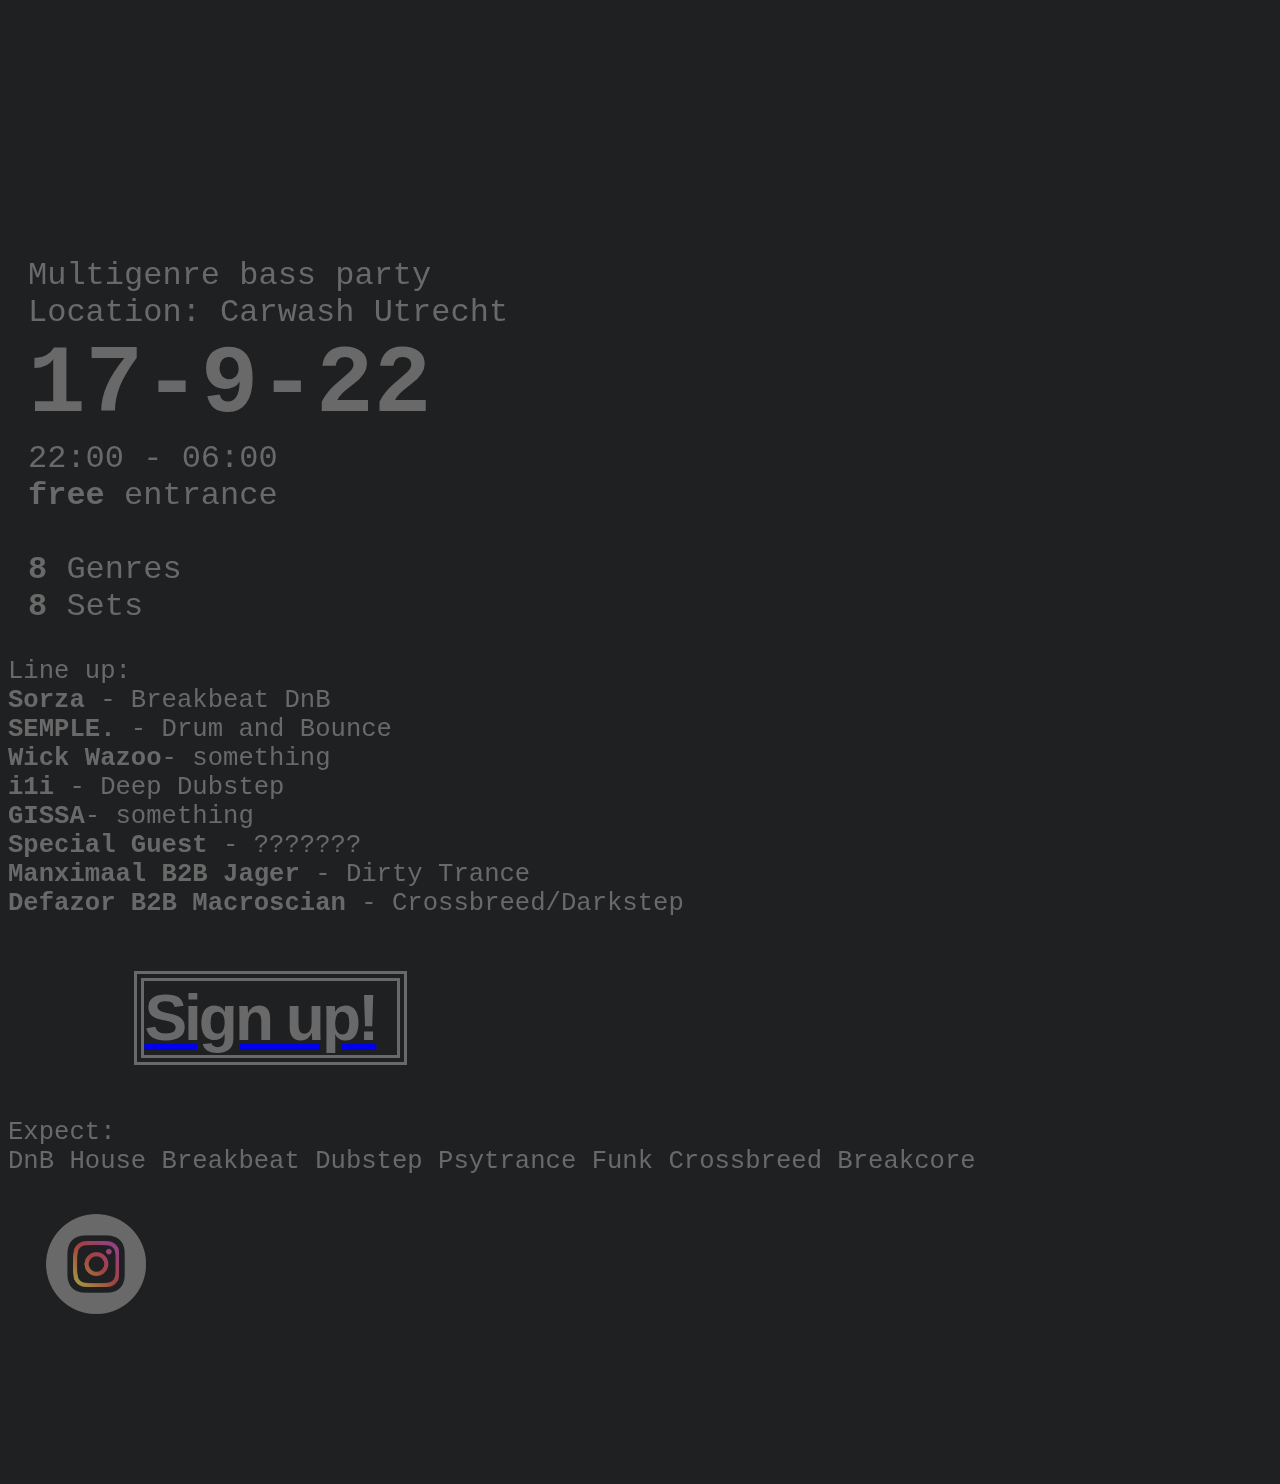
==== index.html @ b0ab2540 "Update index.html" ====
<!DOCTYPE HTML>
<HTML>

 <link href="SSTentacles1.css" rel="stylesheet" type="text/css" media="screen">
<style>  
    @import url('https://fonts.googleapis.com/css2?family=Russo+One');
      h1 {
        font-family: 'Russo One', sans-serif;
      }</style>
    
        <BODY>  <div id="div">

    
    <div class= "rightbox"><H1 class="ClickTitle">Tentacles</H1></div>
       <div class= "textDiv">
           
          <p><br>Multigenre bass party<br>
Location: Carwash Utrecht<br>
<span class= "date">17-9-22</span><br>
            22:00 - 06:00<br>
<span class= "important">free</span> entrance<br><br>
              <span class= "important">8</span> Genres<br> <span class= "important">8</span> Sets
           </p></div>
    
    <p1>Line up:<br>
        <span class= "important">Sorza</span>  -  Breakbeat DnB<br> 
        <span class= "important">SEMPLE.</span>  -  Drum and Bounce<br>
        <span class= "important">Wick Wazoo</span>-  something<br>
        <span class= "important">i1i</span>  -  Deep Dubstep<br>
        <span class= "important">GISSA</span>-  something<br>
        <span class= "important">Special Guest  </span >-  ???????<br>
        <span class= "important">Manximaal B2B Jager</span>  -  Dirty Trance<br>
        <span class= "important">Defazor B2B Macroscian</span>  -  Crossbreed/Darkstep<br>
      
</p1>
  <div class = "Clickbox"> <a href="https://forms.gle/Zi3tJeUxb8WUtv3z8" target="_blank_parent"><h2>
    Sign up!
    
        </h2>    </a></div>
           
    
    <p1>
             Expect:<br>
DnB House Breakbeat Dubstep Psytrance Funk Crossbreed Breakcore <br>

            
            <a href="https://www.instagram.com/tentacles_events/" target="_blank_parent"><img src="Instagram_3.png"class="smallicon"></a> 
       

            
            
          
  <br> <br>    <br> <br> <br>     </p1>
</div>

            
</BODY>
        
            
    
        
          
</HTML>
---- SSTentacles1.css ----
#div{
   background : url('https://studenthome.hku.nl/~aron.bockting/projects/CarWash/PngTentacleV5.png') no-repeat;
   background-size : cover;
      
      max-height: 100%;
   min-height : 792px;
      left: 10%
          
    max-width: 80%;
   min-width: 619px;
      z-index: -2;
      height: 100%
      position: inherit;

      
  }

h1 {
  color: #1f2022;
   font-family: 'Russo One', sans-serif;
    font-weight: bold;
  font-size: 1200%;
    letter-spacing: -12px;
    z-index: -1;
    
    

    animation-name: Title_anim;
  animation-duration: 3200ms;
    animation-iteration-count: infinite;
    animation-timing-function:ease-in-out;  
  animation-delay: 1750ms;

}
h2 {
    margin-left: 10%;
    
  color: dimgray;
   font-family: 'Russo   One', sans-serif;
    font-weight: bold;
  font-size: 400%;
    letter-spacing: -3px;
    z-index: 0;
    

   animation-name: WordComeUp_anim;
      animation-duration: 4250ms;
    z-index: 2;
    

        text-align: center;
    width:20%;
    display: flex;
    
    flex-wrap: wrap;
    border: 10px;
    border-style: double;
    border-color: dimgray;

    animation-timing-function:ease-in-out;  

}
p1  {
  color: dimgray;
  font-family: courier;
   right: 200px;
    
  font-size: 160%;
     animation-name: WordComeUp_anim;
      animation-duration: 4250ms;
    z-index: 2;

    animation-timing-function:ease-in-out;  
}
p  {
  color: dimgray;
  font-family: courier;
    margin-left: 20px;
  font-size: 200%;
     animation-name: WordComeUp_anim;
      animation-duration: 4250ms;
    z-index: 2;

    animation-timing-function:ease-in-out;  
}

.textDiv{
    padding-top: 180px;
  
}
.smallicon{
    margin:3%;
 
}
.important{
    font-weight: bold;
}



.date{
    font-weight: bold;
    word-spacing: 20px;
    font-size: 300%;
}
body {
background:#1f2022;
    padding: none;
    margin: none;
          z-index: -2;
 animation-name: Background_anim;
  animation-duration: 1500ms;
  
}
.kiekje{transition: 3s ease;display:inline-block; }
.photobubble{align-items: center;}
.container{
  position: relative;
  text-align: center;
  color: white;
}
.rightbox{
    top:-80px;
        right:5%;
    position:fixed;
    text-align: right;
    display:flex;
     z-index: -2;
   
     
    
}


    @media only screen and (max-width: 1000px) {
        h1{
            display:flex;
            position:static;
        }
        h2{
          font-size: 800%;  
            width: 60%
               
        }
p{
       
        font-size: 340%;
    }
        p1{
       
        font-size: 200%;
    }
        #div{
            max-width: 100%;
        }
  
        }
}
   


.icon {
  position: absolute;
  top: 50%;
  left: 50%;
  transform: translate(-50%, -50%);
  -ms-transform: translate(-50%, -50%);
  text-align: center;
    
}
@keyframes WordComeUp_anim{
    0% {opacity: 0%;}
    
    80% {opacity: 0%;}
    100%{opacity:100%;}
}
@keyframes Title_anim {
  0%   {color:#1f2022;}
  6%  {color:#444444;}
30%  {color:#1f2022;}
    34%  {color: #666666; }
    58%  {color:#1f2022; }
    62%  {color:#444444; }
        86%  {color:#1f2022; }
        100%  {color:#1f2022; }
}
@keyframes Background_anim {
 0%   {background-color:#1f2022; 
    }
     60%   {color:#1f2022; 
    }
75%  {background-color:#444444; }
  100% {background-color:#1f2022; }


}
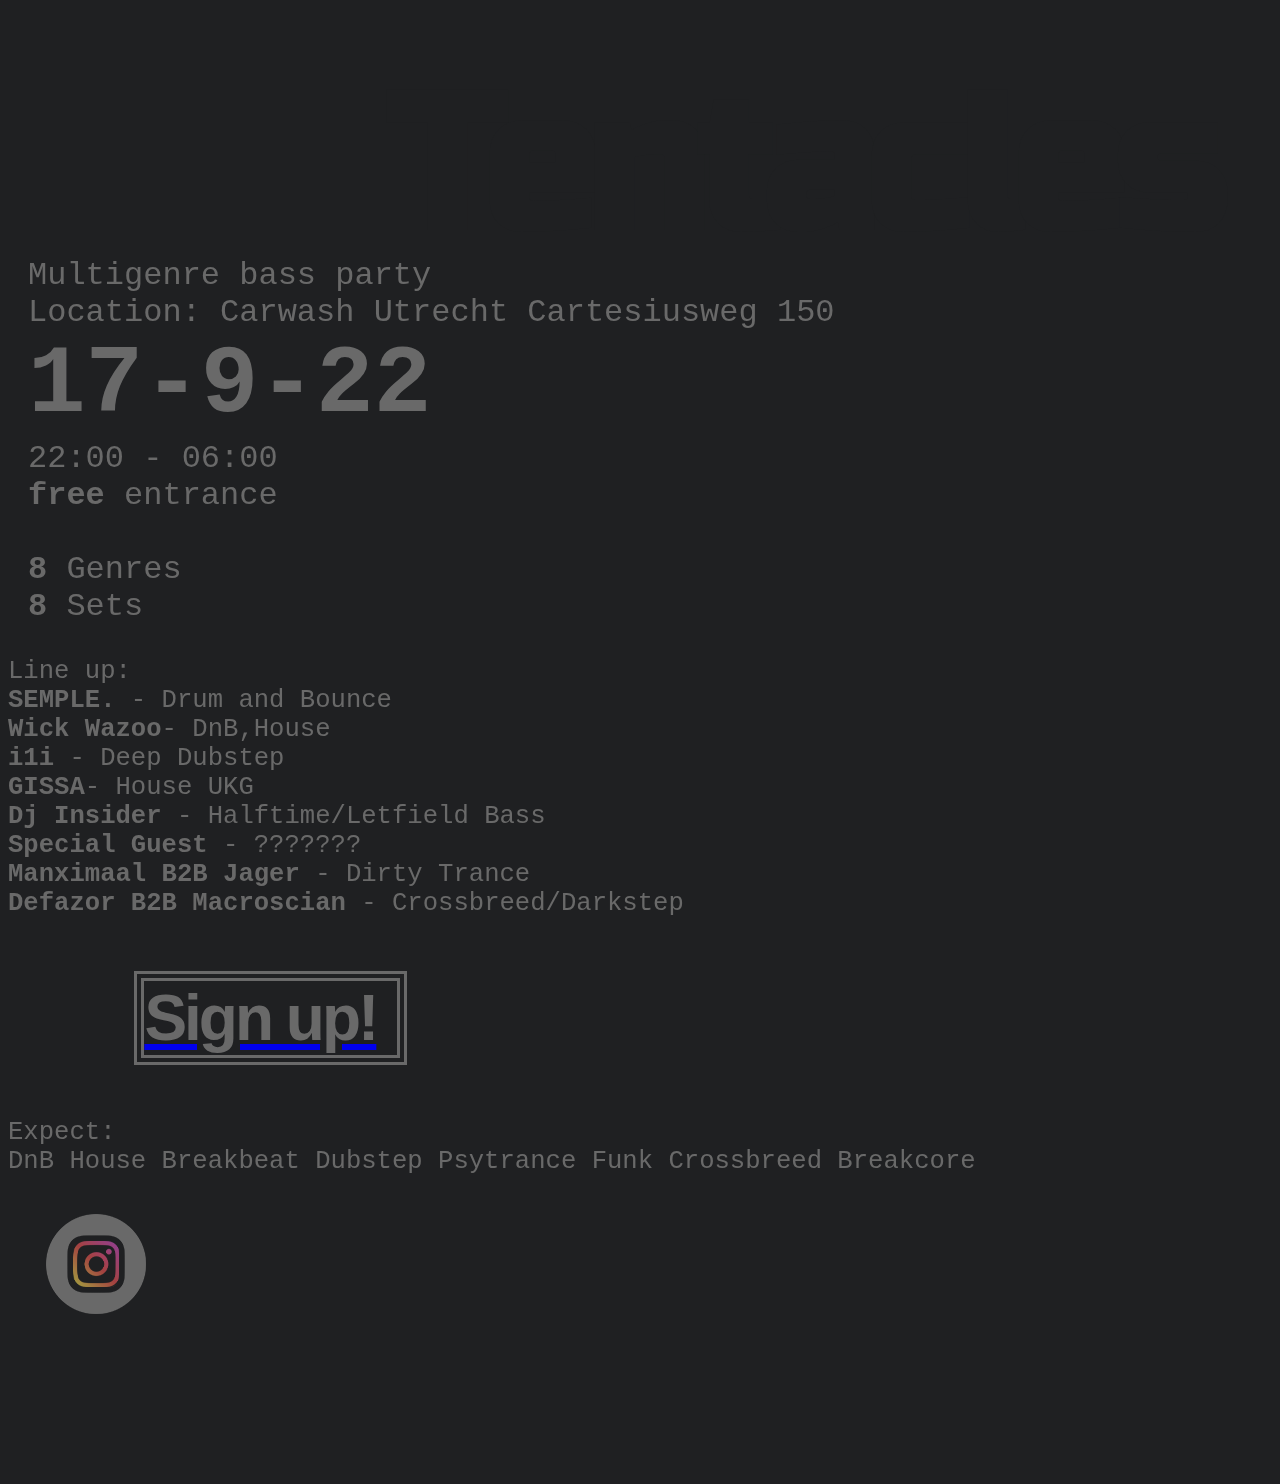
==== commit 65e4588d: "Update index.html" ====
--- a/index.html
+++ b/index.html
@@ -15,7 +15,7 @@
        <div class= "textDiv">
            
           <p><br>Multigenre bass party<br>
-Location: Carwash Utrecht<br>
+Location: Carwash Utrecht Cartesiusweg 150<br>
 <span class= "date">17-9-22</span><br>
             22:00 - 06:00<br>
 <span class= "important">free</span> entrance<br><br>
@@ -23,11 +23,11 @@
            </p></div>
     
     <p1>Line up:<br>
-        <span class= "important">Sorza</span>  -  Breakbeat DnB<br> 
         <span class= "important">SEMPLE.</span>  -  Drum and Bounce<br>
-        <span class= "important">Wick Wazoo</span>-  something<br>
+        <span class= "important">Wick Wazoo</span>-  DnB,House<br>
         <span class= "important">i1i</span>  -  Deep Dubstep<br>
-        <span class= "important">GISSA</span>-  something<br>
+        <span class= "important">GISSA</span>-  House UKG<br>
+        <span class= "important">Dj Insider</span>  -  Halftime/Letfield Bass<br> 
         <span class= "important">Special Guest  </span >-  ???????<br>
         <span class= "important">Manximaal B2B Jager</span>  -  Dirty Trance<br>
         <span class= "important">Defazor B2B Macroscian</span>  -  Crossbreed/Darkstep<br>
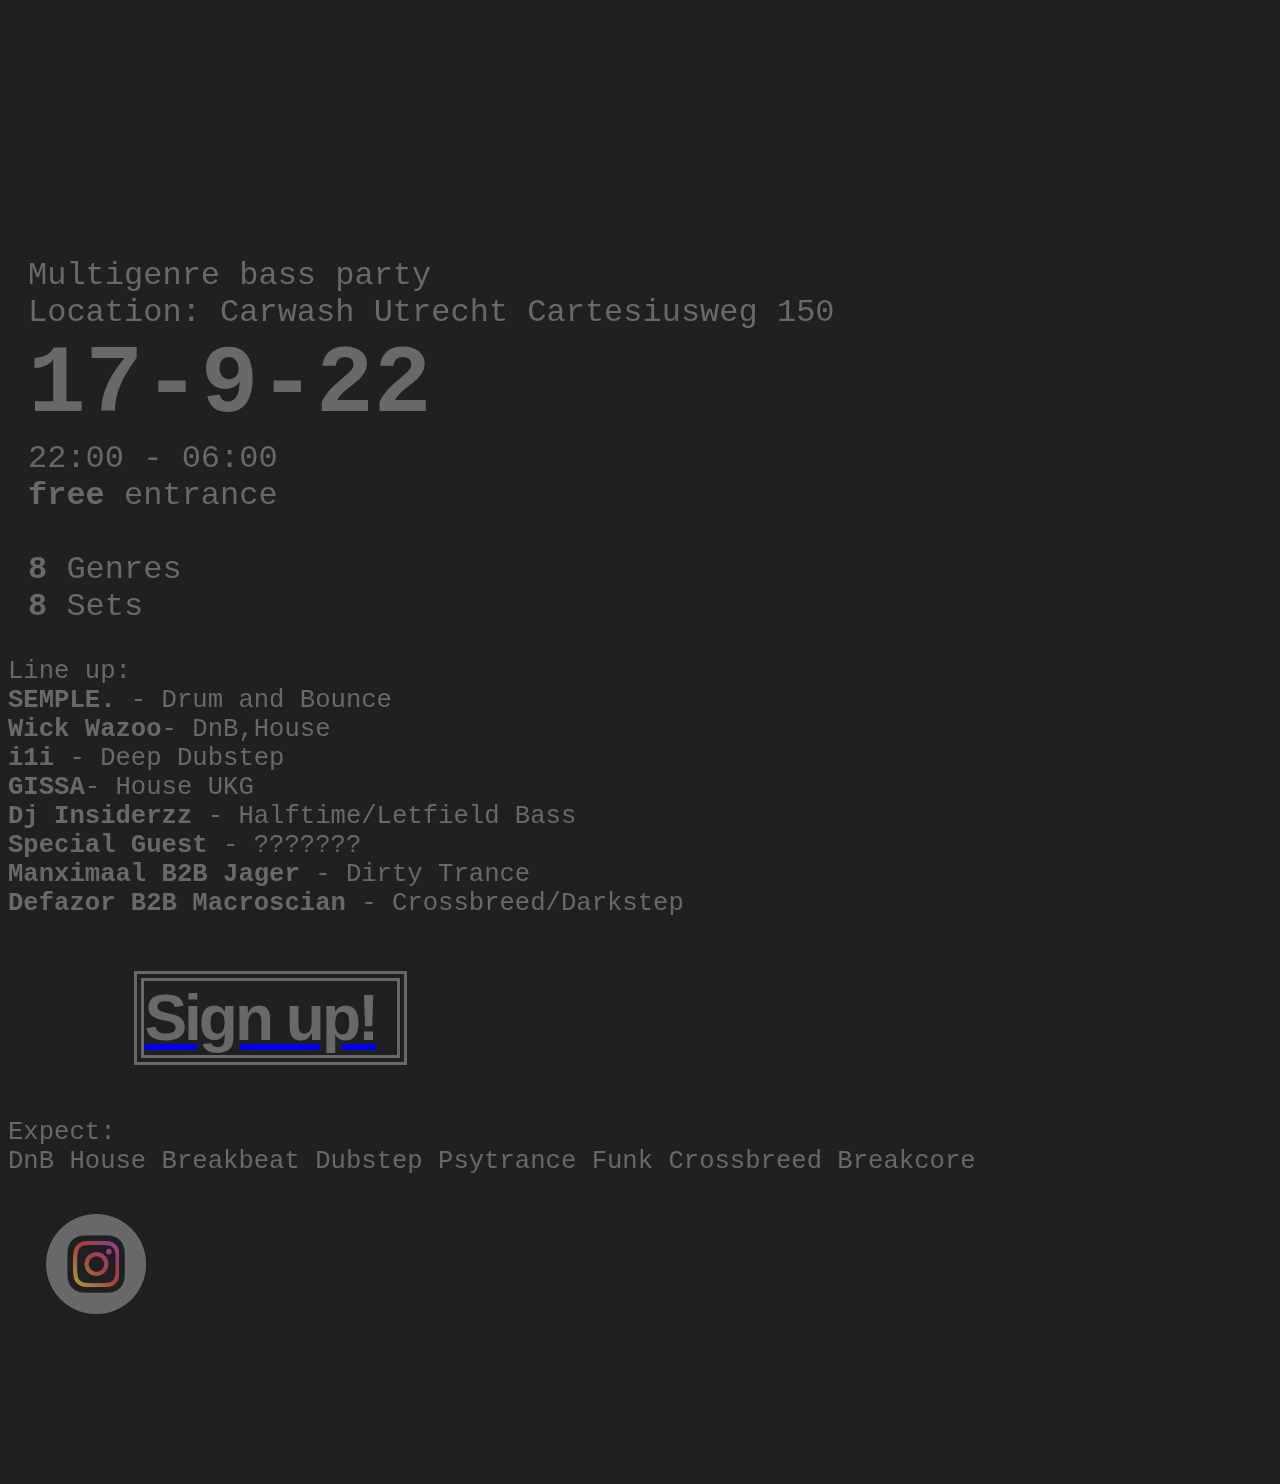
==== commit ea364872: "Update index.html" ====
--- a/index.html
+++ b/index.html
@@ -27,7 +27,7 @@
         <span class= "important">Wick Wazoo</span>-  DnB,House<br>
         <span class= "important">i1i</span>  -  Deep Dubstep<br>
         <span class= "important">GISSA</span>-  House UKG<br>
-        <span class= "important">Dj Insider</span>  -  Halftime/Letfield Bass<br> 
+        <span class= "important">Dj Insiderzz</span>  -  Halftime/Letfield Bass<br> 
         <span class= "important">Special Guest  </span >-  ???????<br>
         <span class= "important">Manximaal B2B Jager</span>  -  Dirty Trance<br>
         <span class= "important">Defazor B2B Macroscian</span>  -  Crossbreed/Darkstep<br>
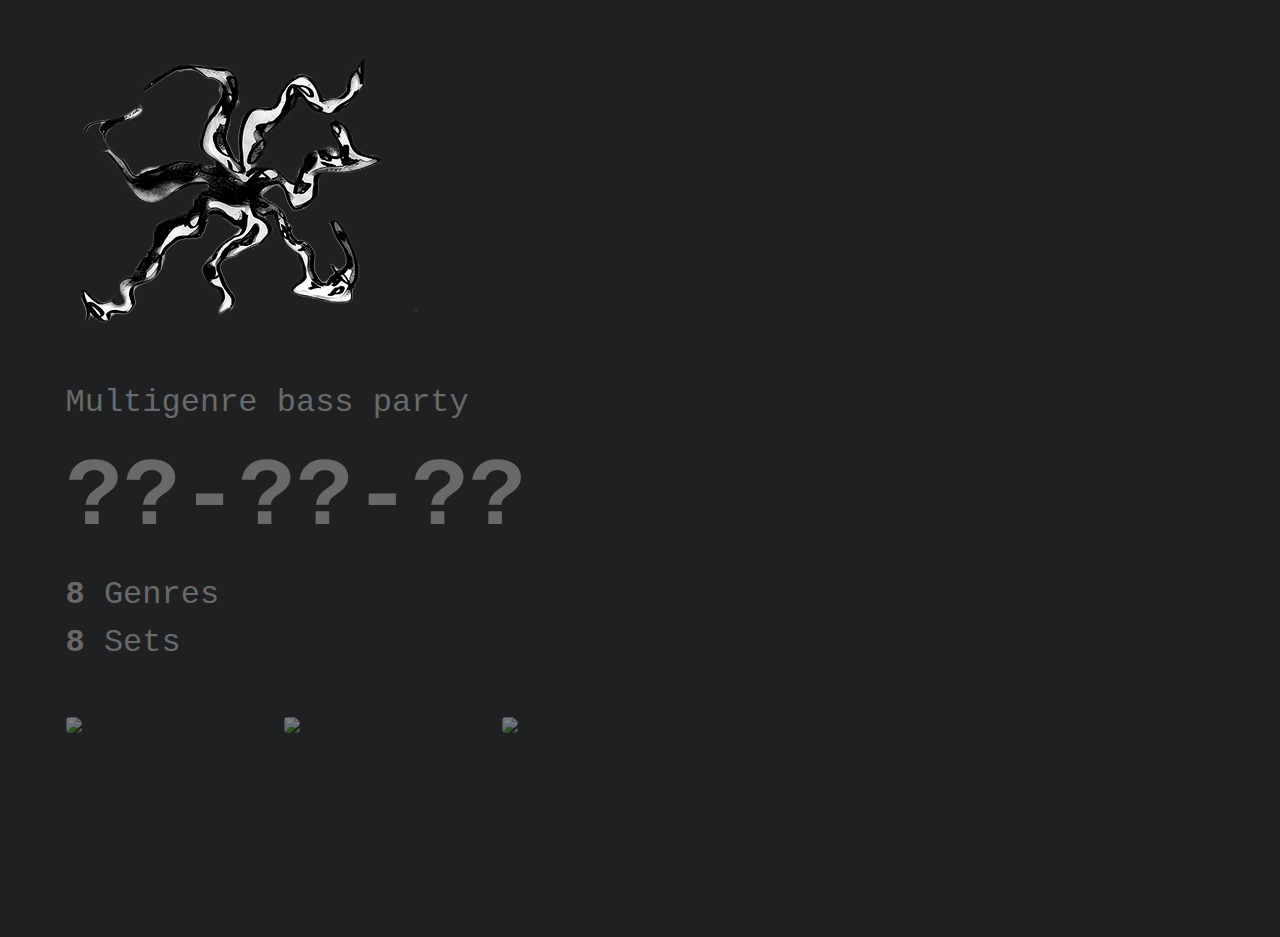
==== commit 48d8cf87: "Amel is cool" ====
--- a/index.html
+++ b/index.html
@@ -1,63 +1,72 @@
 <!DOCTYPE HTML>
 <HTML>
 
- <link href="SSTentacles1.css" rel="stylesheet" type="text/css" media="screen">
-<style>  
+<link rel="apple-touch-icon" sizes="180x180" href="Images/apple-touch-icon.png">
+<link rel="icon" type="image/png" sizes="32x32" href="Images/favicon-32x32.png">
+<link rel="icon" type="image/png" sizes="16x16" href="Images/favicon-16x16.png">
+<link rel="manifest" href="/site.webmanifest">
+
+<link rel="stylesheet" href="https://cdn.jsdelivr.net/npm/bootstrap@4.3.1/dist/css/bootstrap.min.css" integrity="sha384-ggOyR0iXCbMQv3Xipma34MD+dH/1fQ784/j6cY/iJTQUOhcWr7x9JvoRxT2MZw1T" crossorigin="anonymous">
+<link href="SSTentacles1.css" rel="stylesheet" type="text/css" media="screen">
+<style>
     @import url('https://fonts.googleapis.com/css2?family=Russo+One');
-      h1 {
+
+    h1 {
         font-family: 'Russo One', sans-serif;
-      }</style>
-    
-        <BODY>  <div id="div">
+    }
+</style>
 
-    
-    <div class= "rightbox"><H1 class="ClickTitle">Tentacles</H1></div>
-       <div class= "textDiv">
-           
-          <p><br>Multigenre bass party<br>
-Location: Carwash Utrecht Cartesiusweg 150<br>
-<span class= "date">17-9-22</span><br>
-            22:00 - 06:00<br>
-<span class= "important">free</span> entrance<br><br>
-              <span class= "important">8</span> Genres<br> <span class= "important">8</span> Sets
-           </p></div>
-    
-    <p1>Line up:<br>
-        <span class= "important">SEMPLE.</span>  -  Drum and Bounce<br>
-        <span class= "important">Wick Wazoo</span>-  DnB,House<br>
-        <span class= "important">i1i</span>  -  Deep Dubstep<br>
-        <span class= "important">GISSA</span>-  House UKG<br>
-        <span class= "important">Dj Insiderzz</span>  -  Halftime/Letfield Bass<br> 
-        <span class= "important">Special Guest  </span >-  ???????<br>
-        <span class= "important">Manximaal B2B Jager</span>  -  Dirty Trance<br>
-        <span class= "important">Defazor B2B Macroscian</span>  -  Crossbreed/Darkstep<br>
-      
-</p1>
-  <div class = "Clickbox"> <a href="https://forms.gle/Zi3tJeUxb8WUtv3z8" target="_blank_parent"><h2>
-    Sign up!
-    
-        </h2>    </a></div>
-           
-    
-    <p1>
-             Expect:<br>
-DnB House Breakbeat Dubstep Psytrance Funk Crossbreed Breakcore <br>
+<BODY>
+    <div id="div">
+            <div class=" rightbox">
+                <a href="">
+                    <H1 style="opacity:0.7;" class="ClickTitle">Tentacles</H1>
+                </a>
+            </div>
+        <div class="row">
+            <div class="col-1" style="max-width:5%;"></div>
+            <img style="filter:grayscale(100%);" src="Images/Tentacle.png">    
+        </div>
+        <div class="row">
+            <div class="col-1" style="max-width:5%;"></div>
+            <div class="col-8">
+                <p>
+                    Multigenre bass party
+                    <br>
+                    <span class="date">??-??-??</span>
+                    <br>
+                    <span class="important">8</span>
+                    Genres
+                    <br>
+                    <span class="important">8</span>
+                    Sets
+                </p>
+            </div>
+        </div>
+        <br>
+        <p1>
+            <div class="row">
+                <div class="col-1" style="max-width:5%;"></div>
+                <div class="col-2">
+                    <a href="https://www.instagram.com/tentacles_events/" target="_blank_parent">
+                        <img class="ImageButton" style="filter: brightness(50%)" src="Images/InstaIMG2.png">
+                    </a>
+                </div>
+                <div class="col-2 ImageButton">
+                    <a href="signUp.html" target="_blank_parent">
+                        <img style="max-width: 90%; border-radius: 25%;filter:brightness(50%)" src="Images/SignUpIMG3.png">
+                    </a>
+                </div>
+                <div class="col-2 ImageButton">
+                    <a href="https://drive.google.com/drive/folders/1QtnCZcHP1cn631TsKztPcHioZMqmQG8Q?usp=sharing" target="_blank_parent">
+                        <img style="max-width: 90%; border-radius: 25%;filter:brightness(50%)" src="Images/FotosIMG2.png" >
+                    </a>
+                </div>
+            </div>
 
-            
-            <a href="https://www.instagram.com/tentacles_events/" target="_blank_parent"><img src="Instagram_3.png"class="smallicon"></a> 
-       
-
-            
-            
-          
-  <br> <br>    <br> <br> <br>     </p1>
-</div>
-
-            
+            <br><br><br><br><br>
+        </p1>
+    </div>
+    </div>
 </BODY>
-        
-            
-    
-        
-          
 </HTML>
--- a/SSTentacles1.css
+++ b/SSTentacles1.css
@@ -17,22 +17,47 @@
       
   }
 
+.ImageButton {
+    max-width: 100%;
+    border-radius: 25%;
+    transition: transform .2s;
+}
+
+    .ImageButton:hover {
+        transform: scale(1.1);
+    }
+
+.formbox {
+    padding-top: 200px;
+    display: flex;
+    color: white;
+    font-size: 32px;
+}
+
+input[type="text"]{
+    background-color:gray;
+    width:200px;
+    height:200px;
+}
+
+input[type="submit"]{
+    background-color: gray;
+}
+
 h1 {
-  color: #1f2022;
-   font-family: 'Russo One', sans-serif;
-    font-weight: bold;
-  font-size: 1200%;
+    color: #1f2022;
+    font-family: 'Russo One', sans-serif;
+    font-weight: bold;
+    font-size: 1200%;
     letter-spacing: -12px;
     z-index: -1;
-    
-    
-
+    margin: 0px;
+    margin-top: 64px;
     animation-name: Title_anim;
-  animation-duration: 3200ms;
+    animation-duration: 2500ms;
     animation-iteration-count: infinite;
-    animation-timing-function:ease-in-out;  
-  animation-delay: 1750ms;
-
+    animation-timing-function: ease-in-out;
+    animation-delay: 800ms;
 }
 h2 {
     margin-left: 10%;
@@ -69,7 +94,7 @@
     
   font-size: 160%;
      animation-name: WordComeUp_anim;
-      animation-duration: 4250ms;
+      animation-duration: 2000ms;
     z-index: 2;
 
     animation-timing-function:ease-in-out;  
@@ -77,23 +102,14 @@
 p  {
   color: dimgray;
   font-family: courier;
-    margin-left: 20px;
   font-size: 200%;
-     animation-name: WordComeUp_anim;
-      animation-duration: 4250ms;
+  animation-name: WordComeUp_anim;
+  animation-duration: 2000ms;
     z-index: 2;
 
     animation-timing-function:ease-in-out;  
 }
 
-.textDiv{
-    padding-top: 180px;
-  
-}
-.smallicon{
-    margin:3%;
- 
-}
 .important{
     font-weight: bold;
 }
@@ -126,11 +142,7 @@
         right:5%;
     position:fixed;
     text-align: right;
-    display:flex;
-     z-index: -2;
-   
-     
-    
+    display:flex;   
 }
 
 
@@ -158,41 +170,80 @@
   
         }
 }
-   
-
-
-.icon {
-  position: absolute;
-  top: 50%;
-  left: 50%;
-  transform: translate(-50%, -50%);
-  -ms-transform: translate(-50%, -50%);
-  text-align: center;
-    
-}
-@keyframes WordComeUp_anim{
-    0% {opacity: 0%;}
-    
-    80% {opacity: 0%;}
-    100%{opacity:100%;}
-}
-@keyframes Title_anim {
-  0%   {color:#1f2022;}
-  6%  {color:#444444;}
-30%  {color:#1f2022;}
-    34%  {color: #666666; }
-    58%  {color:#1f2022; }
-    62%  {color:#444444; }
-        86%  {color:#1f2022; }
-        100%  {color:#1f2022; }
-}
-@keyframes Background_anim {
- 0%   {background-color:#1f2022; 
-    }
-     60%   {color:#1f2022; 
-    }
-75%  {background-color:#444444; }
-  100% {background-color:#1f2022; }
-
-
-}
+
+
+
+    .icon {
+        position: absolute;
+        top: 50%;
+        left: 50%;
+        transform: translate(-50%, -50%);
+        -ms-transform: translate(-50%, -50%);
+        text-align: center;
+    }
+
+    @keyframes WordComeUp_anim {
+        0% {
+            opacity: 0%;
+        }
+
+        80% {
+            opacity: 0%;
+        }
+
+        100% {
+            opacity: 100%;
+        }
+    }
+
+    @keyframes Title_anim {
+        0% {
+            color: #1f2022;
+        }
+
+        6% {
+            color: #444444;
+        }
+
+        30% {
+            color: #1f2022;
+        }
+
+        34% {
+            color: #666666;
+        }
+
+        58% {
+            color: #1f2022;
+        }
+
+        62% {
+            color: #444444;
+        }
+
+        86% {
+            color: #1f2022;
+        }
+
+        100% {
+            color: #1f2022;
+        }
+    }
+
+    @keyframes Background_anim {
+        0% {
+            background-color: #1f2022;
+        }
+
+        50% {
+            color: #1f2022;
+        }
+
+        65% {
+            background-color: #444444;
+        }
+
+        100% {
+            background-color: #1f2022;
+        }
+    }
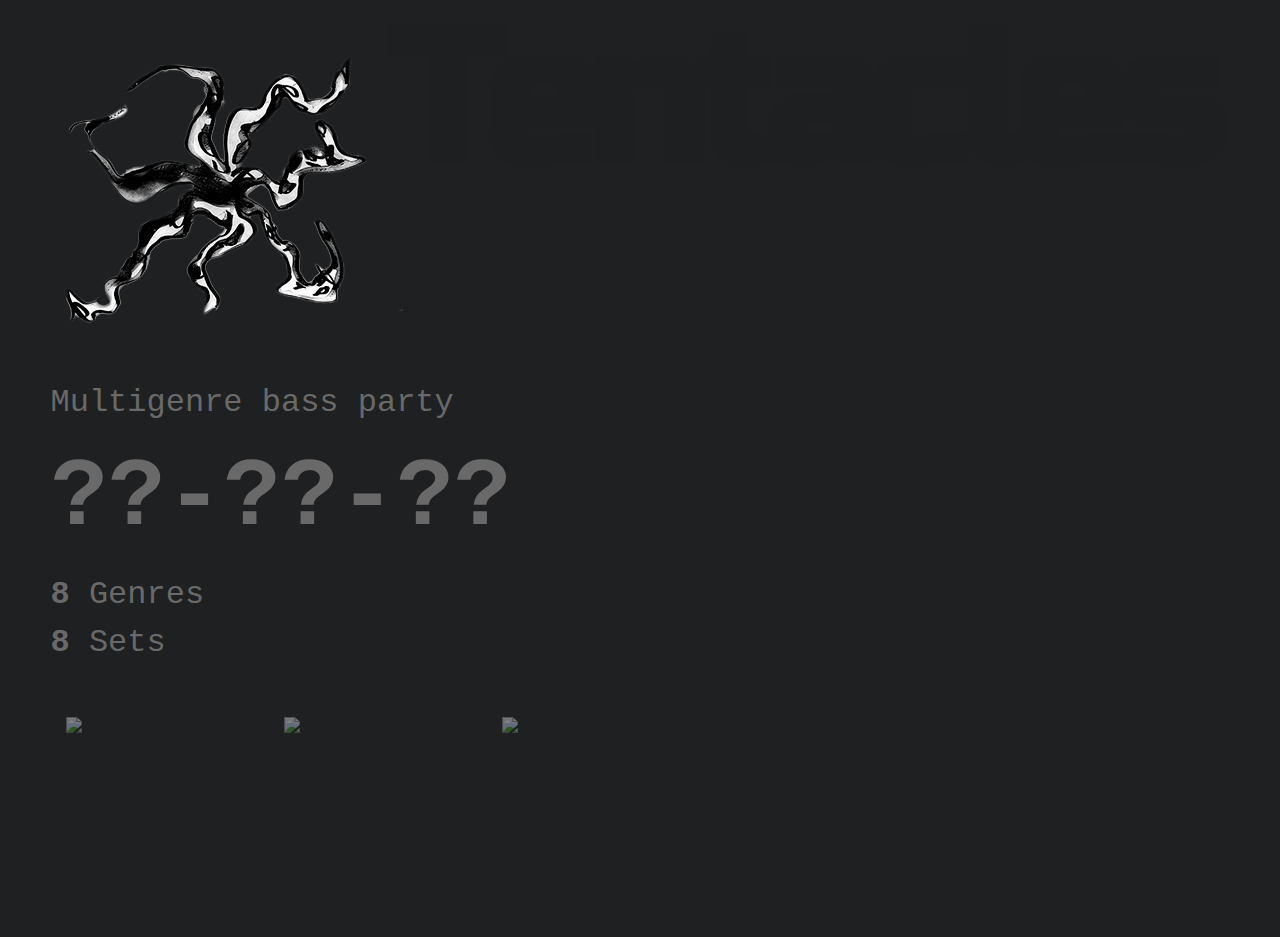
==== commit a4396e6c: "Mobile has text in middle, still kind of poopy" ====
--- a/index.html
+++ b/index.html
@@ -25,11 +25,11 @@
             </div>
         <div class="row">
             <div class="col-1" style="max-width:5%;"></div>
-            <img style="filter:grayscale(100%);" src="Images/Tentacle.png">    
+            <img style="filter:grayscale(100%);" class="LogoImage" src="Images/Tentacle.png">    
         </div>
         <div class="row">
             <div class="col-1" style="max-width:5%;"></div>
-            <div class="col-8">
+            <div class="col-8 MobileText">
                 <p>
                     Multigenre bass party
                     <br>
@@ -47,23 +47,22 @@
         <p1>
             <div class="row">
                 <div class="col-1" style="max-width:5%;"></div>
-                <div class="col-2">
+                <div class="col-2 ImageButton">
                     <a href="https://www.instagram.com/tentacles_events/" target="_blank_parent">
-                        <img class="ImageButton" style="filter: brightness(50%)" src="Images/InstaIMG2.png">
+                        <img style="filter: brightness(50%)" src="Images/InstaIMG2.png">
                     </a>
                 </div>
                 <div class="col-2 ImageButton">
                     <a href="signUp.html" target="_blank_parent">
-                        <img style="max-width: 90%; border-radius: 25%;filter:brightness(50%)" src="Images/SignUpIMG3.png">
+                        <img  style="filter:brightness(50%)" src="Images/SignUpIMG3.png">
                     </a>
                 </div>
                 <div class="col-2 ImageButton">
                     <a href="https://drive.google.com/drive/folders/1QtnCZcHP1cn631TsKztPcHioZMqmQG8Q?usp=sharing" target="_blank_parent">
-                        <img style="max-width: 90%; border-radius: 25%;filter:brightness(50%)" src="Images/FotosIMG2.png" >
+                        <img  style="filter:brightness(50%)" src="Images/FotosIMG2.png" >
                     </a>
                 </div>
             </div>
-
             <br><br><br><br><br>
         </p1>
     </div>
--- a/SSTentacles1.css
+++ b/SSTentacles1.css
@@ -13,8 +13,6 @@
       z-index: -2;
       height: 100%
       position: inherit;
-
-      
   }
 
 .ImageButton {
@@ -27,148 +25,173 @@
         transform: scale(1.1);
     }
 
-.formbox {
-    padding-top: 200px;
-    display: flex;
-    color: white;
-    font-size: 32px;
-}
-
-input[type="text"]{
-    background-color:gray;
-    width:200px;
-    height:200px;
-}
-
-input[type="submit"]{
-    background-color: gray;
-}
-
-h1 {
-    color: #1f2022;
-    font-family: 'Russo One', sans-serif;
-    font-weight: bold;
-    font-size: 1200%;
-    letter-spacing: -12px;
-    z-index: -1;
-    margin: 0px;
-    margin-top: 64px;
-    animation-name: Title_anim;
-    animation-duration: 2500ms;
-    animation-iteration-count: infinite;
-    animation-timing-function: ease-in-out;
-    animation-delay: 800ms;
-}
-h2 {
-    margin-left: 10%;
-    
-  color: dimgray;
-   font-family: 'Russo   One', sans-serif;
-    font-weight: bold;
-  font-size: 400%;
-    letter-spacing: -3px;
-    z-index: 0;
-    
-
-   animation-name: WordComeUp_anim;
-      animation-duration: 4250ms;
-    z-index: 2;
-    
-
+.LogoImage {
+    margin: inherit;
+}
+
+.MobileText {
+    margin: inherit;
+}
+
+@media (max-width: 1000px) {
+    .MobileText {
+        margin:auto;
+    }
+    .LogoImage {
+        margin: auto;
+    }
+
+    .ImageButton{
+        max-width:100%;
+        margin:5px;
+    }
+}
+
+
+
+    .formbox {
+        padding-top: 200px;
+        display: flex;
+        color: white;
+        font-size: 32px;
+    }
+
+    input[type="text"] {
+        background-color: gray;
+        width: 200px;
+        height: 200px;
+    }
+
+    input[type="submit"] {
+        background-color: gray;
+    }
+
+    h1 {
+        color: #1f2022;
+        font-family: 'Russo One', sans-serif;
+        font-weight: bold;
+        font-size: 1200%;
+        letter-spacing: -12px;
+        z-index: -1;
+        margin: 0px;
+        margin-top: 64px;
+        animation-name: Title_anim;
+        animation-duration: 2500ms;
+        animation-iteration-count: infinite;
+        animation-timing-function: ease-in-out;
+        animation-delay: 800ms;
+    }
+
+    h2 {
+        margin-left: 10%;
+        color: dimgray;
+        font-family: 'Russo   One', sans-serif;
+        font-weight: bold;
+        font-size: 400%;
+        letter-spacing: -3px;
+        z-index: 0;
+        animation-name: WordComeUp_anim;
+        animation-duration: 4250ms;
+        z-index: 2;
         text-align: center;
-    width:20%;
-    display: flex;
-    
-    flex-wrap: wrap;
-    border: 10px;
-    border-style: double;
-    border-color: dimgray;
-
-    animation-timing-function:ease-in-out;  
-
-}
-p1  {
-  color: dimgray;
-  font-family: courier;
-   right: 200px;
-    
-  font-size: 160%;
-     animation-name: WordComeUp_anim;
-      animation-duration: 2000ms;
-    z-index: 2;
-
-    animation-timing-function:ease-in-out;  
-}
-p  {
-  color: dimgray;
-  font-family: courier;
-  font-size: 200%;
-  animation-name: WordComeUp_anim;
-  animation-duration: 2000ms;
-    z-index: 2;
-
-    animation-timing-function:ease-in-out;  
-}
-
-.important{
-    font-weight: bold;
-}
-
-
-
-.date{
-    font-weight: bold;
-    word-spacing: 20px;
-    font-size: 300%;
-}
-body {
-background:#1f2022;
-    padding: none;
-    margin: none;
-          z-index: -2;
- animation-name: Background_anim;
-  animation-duration: 1500ms;
-  
-}
-.kiekje{transition: 3s ease;display:inline-block; }
-.photobubble{align-items: center;}
-.container{
-  position: relative;
-  text-align: center;
-  color: white;
-}
-.rightbox{
-    top:-80px;
-        right:5%;
-    position:fixed;
-    text-align: right;
-    display:flex;   
-}
+        width: 20%;
+        display: flex;
+        flex-wrap: wrap;
+        border: 10px;
+        border-style: double;
+        border-color: dimgray;
+        animation-timing-function: ease-in-out;
+    }
+
+    p1 {
+        color: dimgray;
+        font-family: courier;
+        right: 200px;
+        font-size: 160%;
+        animation-name: WordComeUp_anim;
+        animation-duration: 2000ms;
+        z-index: 2;
+        animation-timing-function: ease-in-out;
+    }
+
+    p {
+        color: dimgray;
+        font-family: courier;
+        font-size: 200%;
+        animation-name: WordComeUp_anim;
+        animation-duration: 2000ms;
+        z-index: 2;
+        animation-timing-function: ease-in-out;
+    }
+
+    .important {
+        font-weight: bold;
+    }
+
+
+
+    .date {
+        font-weight: bold;
+        word-spacing: 20px;
+        font-size: 300%;
+    }
+
+    body {
+        background: #1f2022;
+        padding: none;
+        margin: none;
+        z-index: -2;
+        animation-name: Background_anim;
+        animation-duration: 1500ms;
+    }
+
+    .kiekje {
+        transition: 3s ease;
+        display: inline-block;
+    }
+
+    .photobubble {
+        align-items: center;
+    }
+
+    .container {
+        position: relative;
+        text-align: center;
+        color: white;
+    }
+
+    .rightbox {
+        top: -80px;
+        right: 5%;
+        position: fixed;
+        text-align: right;
+        display: flex;
+    }
 
 
     @media only screen and (max-width: 1000px) {
-        h1{
-            display:flex;
-            position:static;
-        }
-        h2{
-          font-size: 800%;  
+        h1 {
+            display: flex;
+            position: static;
+        }
+
+        h2 {
+            font-size: 800%;
             width: 60%
-               
-        }
-p{
-       
-        font-size: 340%;
-    }
-        p1{
-       
-        font-size: 200%;
-    }
-        #div{
+        }
+
+        p {
+            font-size: 340%;
+        }
+
+        p1 {
+            font-size: 200%;
+        }
+
+        #div {
             max-width: 100%;
         }
-  
-        }
+    }
 }
 
 
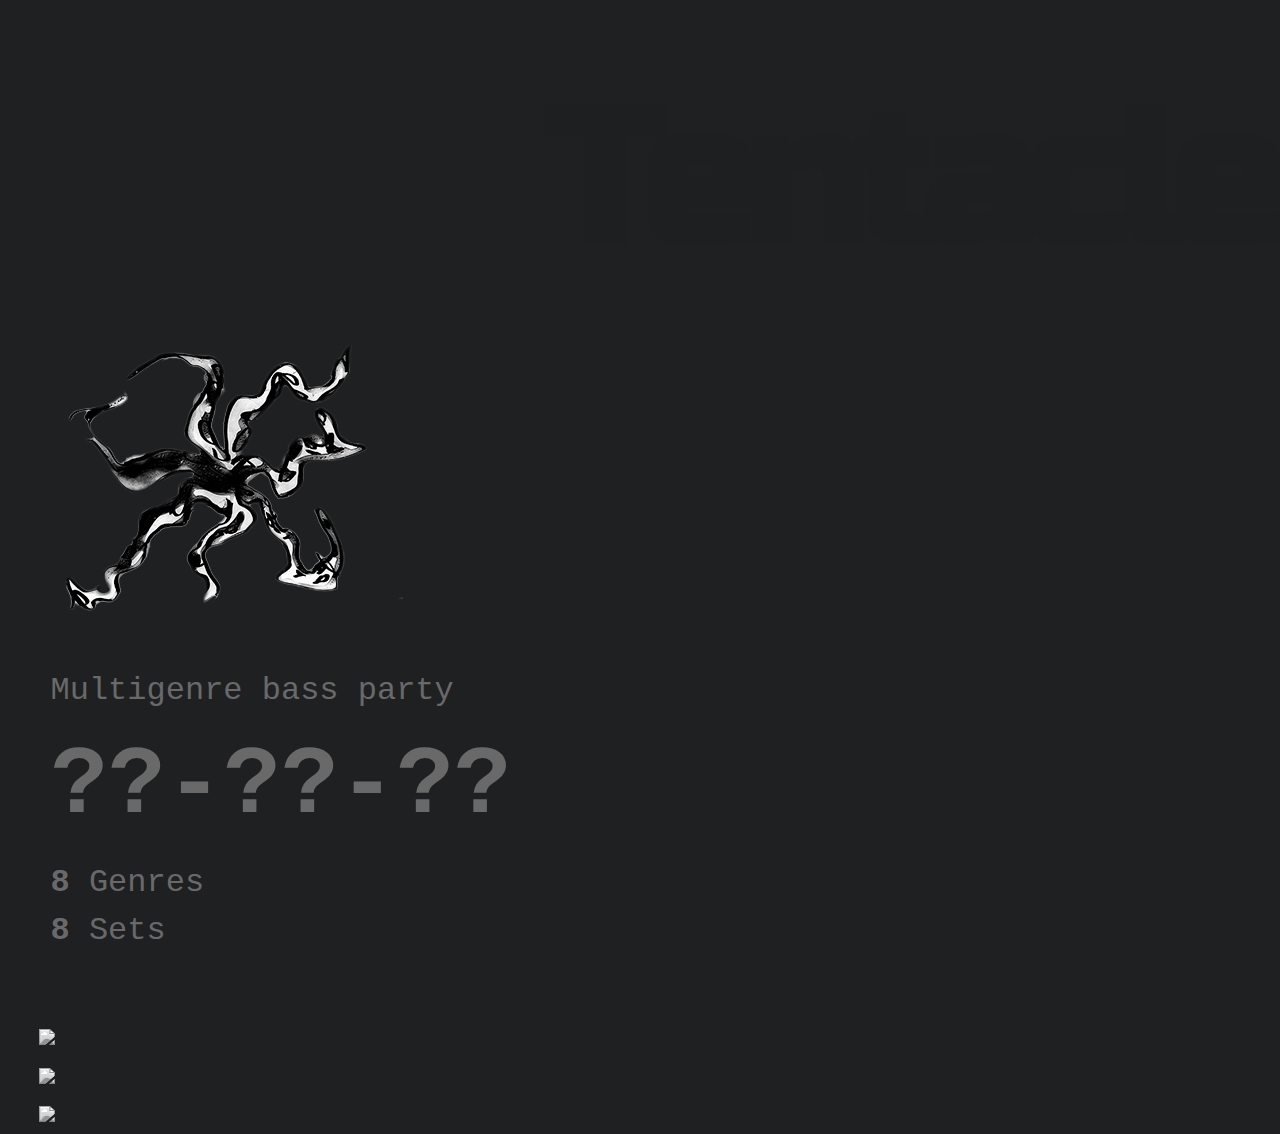
==== commit 3cc0f9c3: "Mobile version" ====
--- a/index.html
+++ b/index.html
@@ -18,18 +18,43 @@
 
 <BODY>
     <div id="div">
-            <div class=" rightbox">
-                <a href="">
-                    <H1 style="opacity:0.7;" class="ClickTitle">Tentacles</H1>
+        <div class="row">
+            <div class="col-12" style="max-height:10%;">
+            </div>
+        </div>
+
+        <div class="row">
+            <div class="col-5"></div>
+            <div class="col-1">
+                <a href="" class="href_homebutton">
+                    <H1 style="opacity: 0.7; float:right;" class="ClickTitle">Tentacles</H1>
                 </a>
             </div>
+        </div>
+
+        <br />
+        <br />
+        <br />
+        <br />
+        <br />
+        <br />
+        <br />
+        <br />
+        <br />
+        <br />
+        <br />
+        <br />
+
+        <p1>
+            <div class="row">
+                <div class="col-1" style="max-width:5%;"></div>
+                <img style="filter:grayscale(100%);" class="LogoImage" src="Images/Tentacle.png">
+            </div>
+        </p1>
+
         <div class="row">
             <div class="col-1" style="max-width:5%;"></div>
-            <img style="filter:grayscale(100%);" class="LogoImage" src="Images/Tentacle.png">    
-        </div>
-        <div class="row">
-            <div class="col-1" style="max-width:5%;"></div>
-            <div class="col-8 MobileText">
+            <div class="col-10 MobileText">
                 <p>
                     Multigenre bass party
                     <br>
@@ -44,28 +69,35 @@
             </div>
         </div>
         <br>
+        <br />
         <p1>
             <div class="row">
-                <div class="col-1" style="max-width:5%;"></div>
-                <div class="col-2 ImageButton">
+                <div class="col-1 blankspace"></div>
+                <div class="col-1 ImageButton">
                     <a href="https://www.instagram.com/tentacles_events/" target="_blank_parent">
-                        <img style="filter: brightness(50%)" src="Images/InstaIMG2.png">
-                    </a>
-                </div>
-                <div class="col-2 ImageButton">
-                    <a href="signUp.html" target="_blank_parent">
-                        <img  style="filter:brightness(50%)" src="Images/SignUpIMG3.png">
-                    </a>
-                </div>
-                <div class="col-2 ImageButton">
-                    <a href="https://drive.google.com/drive/folders/1QtnCZcHP1cn631TsKztPcHioZMqmQG8Q?usp=sharing" target="_blank_parent">
-                        <img  style="filter:brightness(50%)" src="Images/FotosIMG2.png" >
+                        <img style="filter:grayscale(100%)" class="imageImage" src="Images/InstaIMG2.png">
                     </a>
                 </div>
             </div>
-            <br><br><br><br><br>
-        </p1>
+            <div class="row">
+                <div class="col-1 blankspace"></div>
+                <div class="col-1 ImageButton">
+                    <a href="signUp.html" target="_blank_parent">
+                        <img style="filter:grayscale(100%)" class="imageImage" src="Images/SignUpIMG3.png">
+                    </a>
+                </div>
+            </div>
+            <div class="row">
+                <div class="col-1 blankspace"></div>
+                <div class="col-1 ImageButton">
+                    <a href="https://drive.google.com/drive/folders/1QtnCZcHP1cn631TsKztPcHioZMqmQG8Q?usp=sharing" target="_blank_parent">
+                        <img style="filter:grayscale(100%)" class="imageImage" src="Images/FotosIMG2.png">
+                    </a>
+                </div>
+            </div>
     </div>
+            </p1>
+        </div>
     </div>
 </BODY>
 </HTML>
--- a/SSTentacles1.css
+++ b/SSTentacles1.css
@@ -1,6 +1,4 @@
- 
- 
-  #div{
+#div{
    background : url('https://studenthome.hku.nl/~aron.bockting/projects/CarWash/PngTentacleV5.png') no-repeat;
    background-size : cover;
       
@@ -13,7 +11,7 @@
       z-index: -2;
       height: 100%
       position: inherit;
-  }
+}
 
 .ImageButton {
     max-width: 100%;
@@ -21,9 +19,9 @@
     transition: transform .2s;
 }
 
-    .ImageButton:hover {
-        transform: scale(1.1);
-    }
+.ImageButton:hover {
+    transform: scale(1.1);
+}
 
 .LogoImage {
     margin: inherit;
@@ -32,18 +30,39 @@
 .MobileText {
     margin: inherit;
 }
-
+.href_homebutton{
+    position:fixed;
+}
+
+.blankspace {
+    max-width: 3%;
+}
 @media (max-width: 1000px) {
     .MobileText {
-        margin:auto;
-    }
+        margin: auto;
+        text-align: center;
+    }
+
     .LogoImage {
         margin: auto;
     }
 
-    .ImageButton{
-        max-width:100%;
-        margin:5px;
+    .ImageButton {
+        max-width: 100%;
+        margin: auto;
+    }
+
+.href_homebutton{
+    right:10%;
+}
+
+    .imageImage {
+        width: 700px;
+        height: auto;
+    }
+
+    .blankspace {
+        max-width: 0%;
     }
 }
 
@@ -160,50 +179,39 @@
         color: white;
     }
 
-    .rightbox {
-        top: -80px;
-        right: 5%;
-        position: fixed;
-        text-align: right;
+
+@media only screen and (max-width: 1000px) {
+    h1 {
         display: flex;
-    }
-
-
-    @media only screen and (max-width: 1000px) {
-        h1 {
-            display: flex;
-            position: static;
-        }
-
-        h2 {
-            font-size: 800%;
-            width: 60%
-        }
-
-        p {
-            font-size: 340%;
-        }
-
-        p1 {
-            font-size: 200%;
-        }
-
-        #div {
-            max-width: 100%;
-        }
-    }
-}
-
-
-
-    .icon {
+        position: static;
+    }
+
+    h2 {
+        font-size: 800%;
+        width: 60%
+    }
+
+    p {
+        font-size: 340%;
+    }
+
+    p1 {
+        font-size: 200%;
+    }
+
+    #div {
+        max-width: 100%;
+    }
+}
+
+.icon{
         position: absolute;
         top: 50%;
         left: 50%;
         transform: translate(-50%, -50%);
         -ms-transform: translate(-50%, -50%);
         text-align: center;
-    }
+}
 
     @keyframes WordComeUp_anim {
         0% {
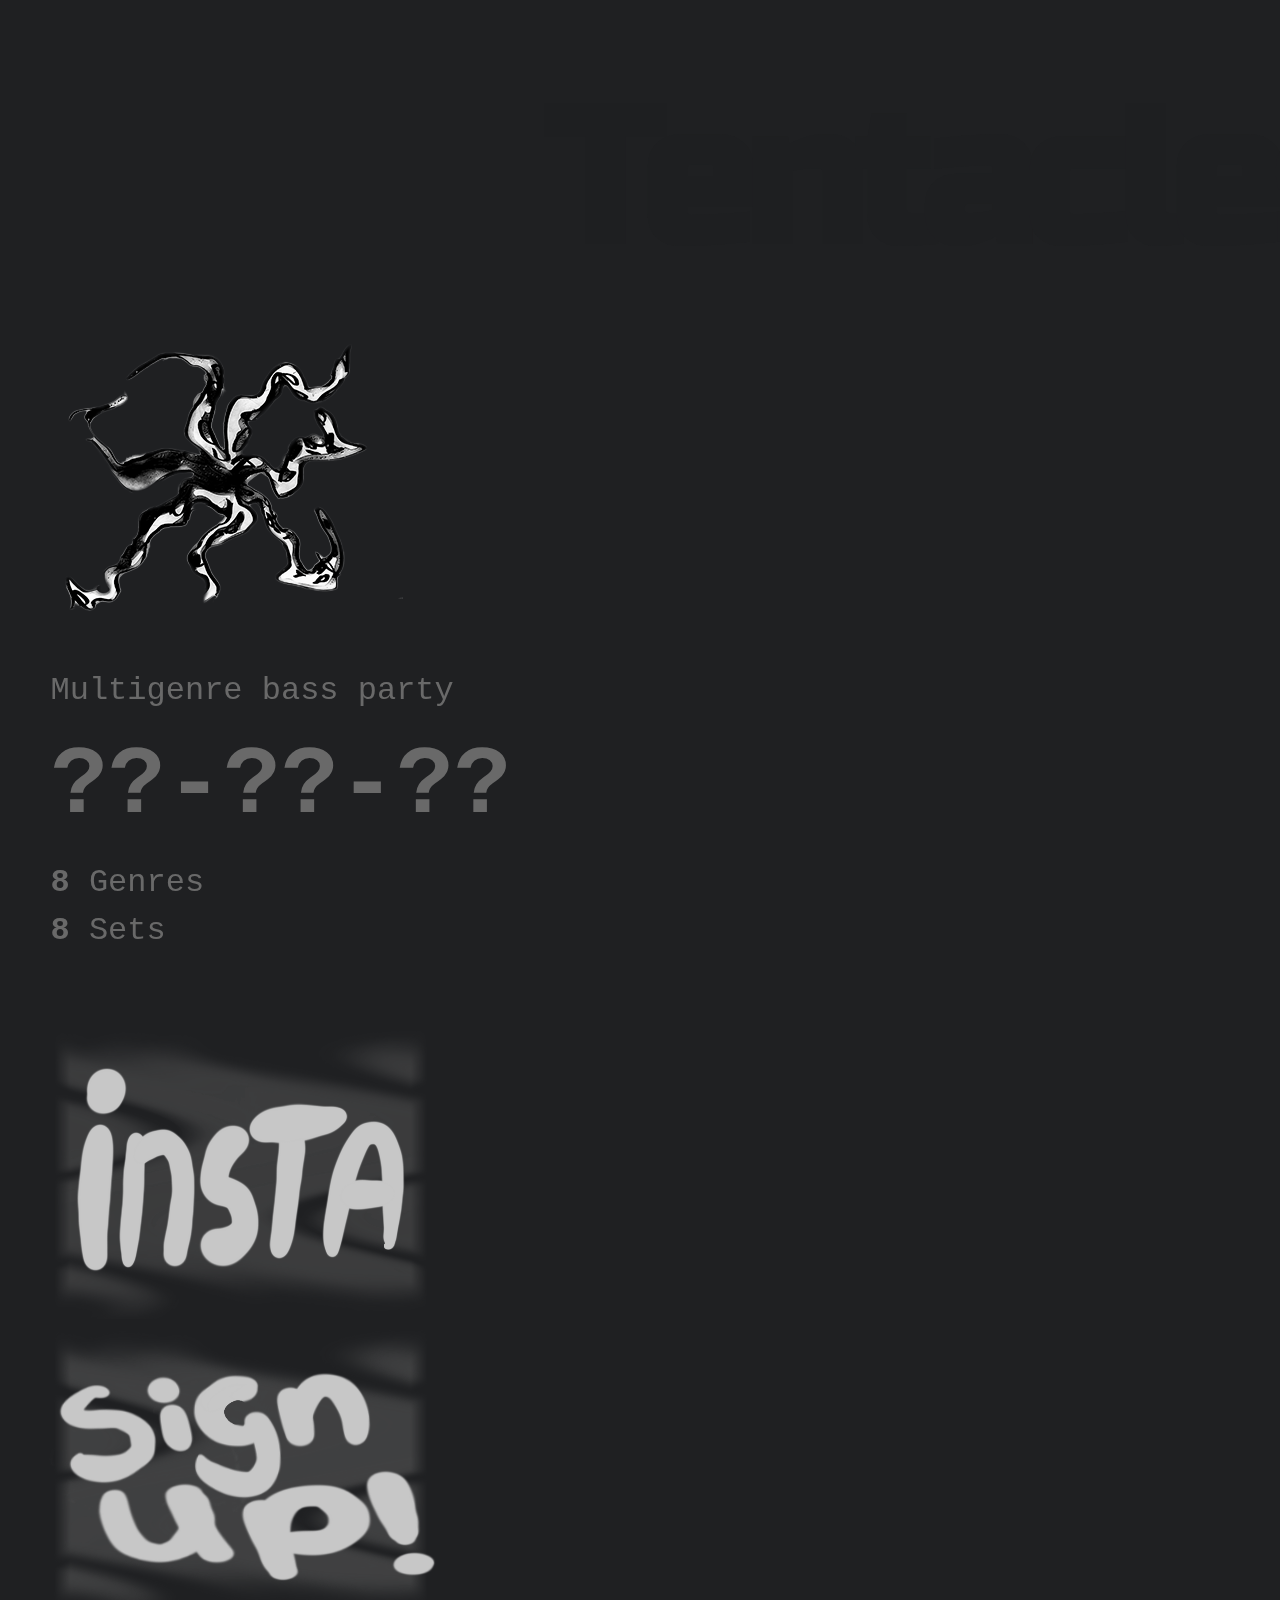
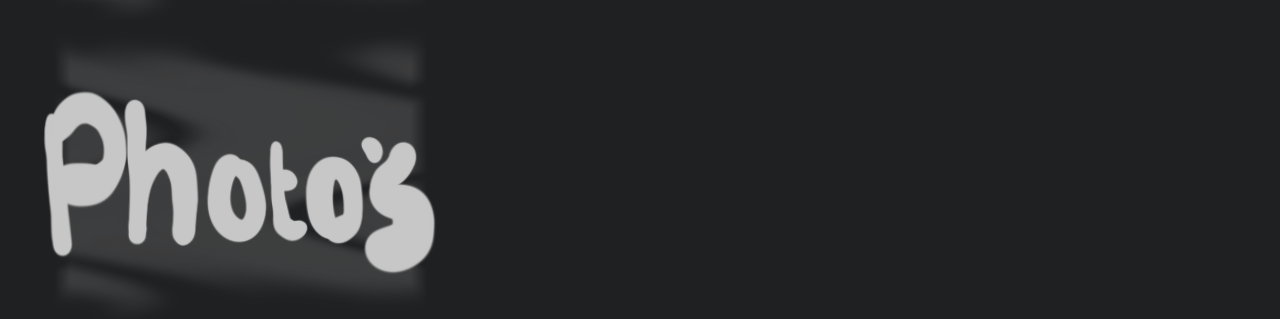
==== commit b3b24390: "Quick fix, pls work" ====
--- a/index.html
+++ b/index.html
@@ -75,7 +75,7 @@
                 <div class="col-1 blankspace"></div>
                 <div class="col-1 ImageButton">
                     <a href="https://www.instagram.com/tentacles_events/" target="_blank_parent">
-                        <img style="filter:grayscale(100%)" class="imageImage" src="Images/InstaIMG2.png">
+                        <img style="filter:grayscale(100%)" class="imageImage" src="Images/InstaIMG2.PNG">
                     </a>
                 </div>
             </div>
@@ -83,7 +83,7 @@
                 <div class="col-1 blankspace"></div>
                 <div class="col-1 ImageButton">
                     <a href="signUp.html" target="_blank_parent">
-                        <img style="filter:grayscale(100%)" class="imageImage" src="Images/SignUpIMG3.png">
+                        <img style="filter:grayscale(100%)" class="imageImage" src="Images/SignUpIMG3.PNG">
                     </a>
                 </div>
             </div>
@@ -91,7 +91,7 @@
                 <div class="col-1 blankspace"></div>
                 <div class="col-1 ImageButton">
                     <a href="https://drive.google.com/drive/folders/1QtnCZcHP1cn631TsKztPcHioZMqmQG8Q?usp=sharing" target="_blank_parent">
-                        <img style="filter:grayscale(100%)" class="imageImage" src="Images/FotosIMG2.png">
+                        <img style="filter:grayscale(100%)" class="imageImage" src="Images/FotosIMG2.PNG">
                     </a>
                 </div>
             </div>
